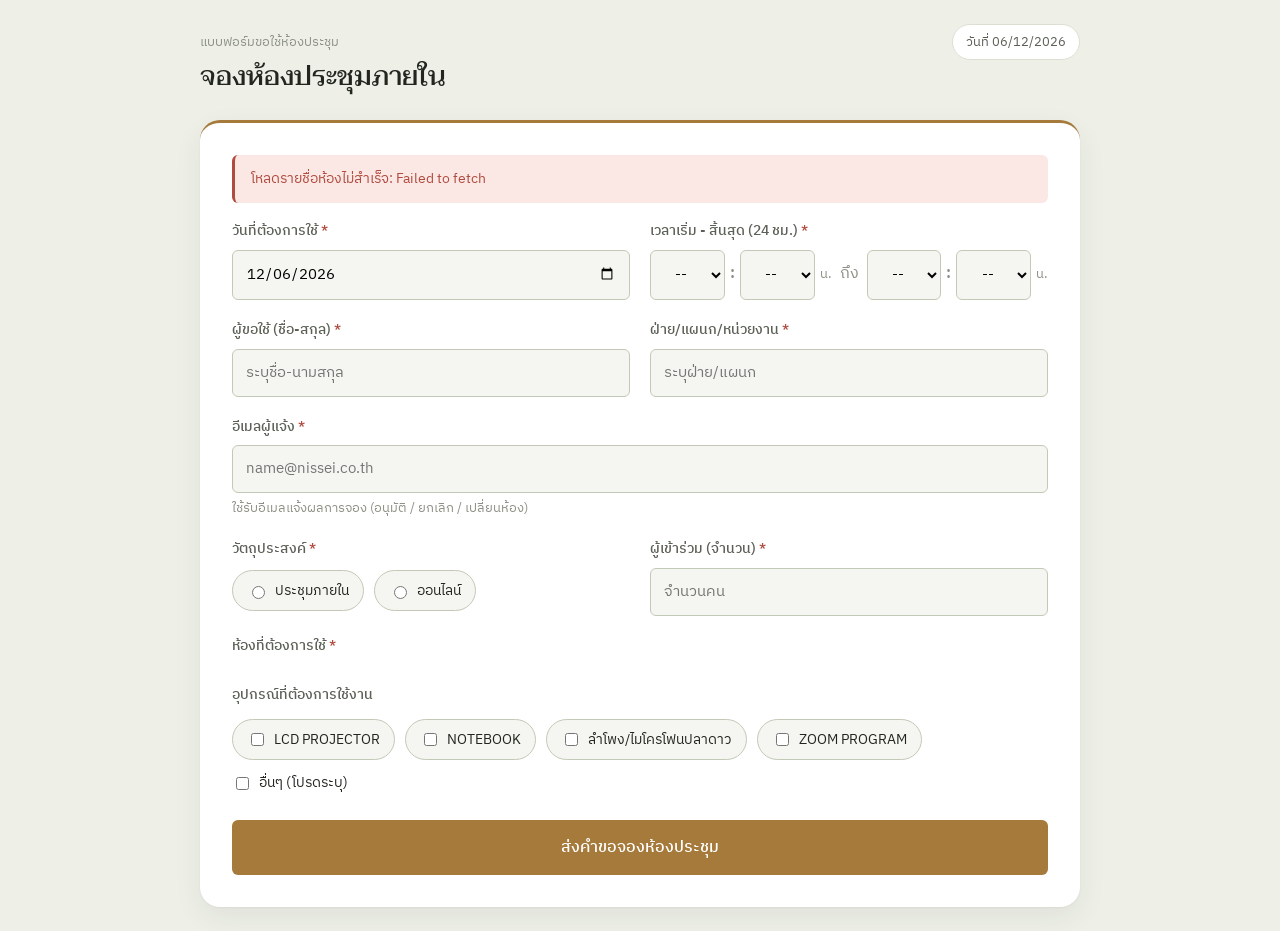
==== index.html @ 198583ed "Add files via upload" ====
<!DOCTYPE html>
<html lang="th">
<head>
  <meta charset="UTF-8">
  <meta name="viewport" content="width=device-width, initial-scale=1.0">
  <title>ระบบจองห้องประชุม</title>
  <link rel="preconnect" href="https://fonts.googleapis.com">
  <link href="https://fonts.googleapis.com/css2?family=IBM+Plex+Sans+Thai:wght@300;400;500;600&family=Taviraj:wght@400;500;600&display=swap" rel="stylesheet">
  <link rel="stylesheet" href="styles.css">
  <style>
    .page {
      max-width: 880px; margin: 0 auto;
      opacity: 0; transform: translateY(8px);
      animation: pageIn .45s ease forwards;
    }
    @keyframes pageIn { to { opacity: 1; transform: translateY(0); } }

    .masthead {
      display: flex; align-items: baseline; justify-content: space-between;
      gap: 12px; margin-bottom: 22px; flex-wrap: wrap;
    }
    .masthead .eyebrow {
      font-size: 13px; color: var(--ink-faint); margin: 0 0 4px;
    }
    .masthead h1 { font-size: 27px; }
    .masthead .today {
      font-size: 13px; color: var(--ink-soft);
      background: var(--surface); border: 1px solid var(--line);
      padding: 7px 13px; border-radius: 999px;
    }

    .card {
      background: var(--surface);
      border-radius: var(--radius-lg);
      box-shadow: var(--shadow-card);
      border-top: 3px solid var(--brass);
      padding: 32px;
    }

    .grid { display: grid; grid-template-columns: 1fr 1fr; gap: 20px; }
    .group { display: flex; flex-direction: column; }
    .group.full { grid-column: span 2; }
    label.title {
      font-weight: 500; margin-bottom: 8px; font-size: 13.5px;
      color: var(--ink-soft);
    }
    label.req::after { content: " *"; color: var(--busy); }

    input[type="text"], input[type="email"], input[type="number"], input[type="date"], input[type="time"] {
      padding: 11px 13px; border: 1px solid var(--line-strong);
      border-radius: var(--radius-sm); font-size: 14.5px;
      background: var(--surface-muted);
    }
    input:focus { outline: none; border-color: var(--brass); background: var(--surface); }

    .hint { font-size: 12.5px; color: var(--ink-faint); margin: 6px 0 0; }

    /* ---------- เวลาแบบ Dropdown (ชั่วโมง/นาที) — บังคับรูปแบบ 24 ชม. ทุกเครื่อง ---------- */
    .time-select { display: flex; align-items: center; gap: 5px; }
    .time-select select {
      flex: 1; min-width: 0; padding: 11px 8px; text-align: center;
      border: 1px solid var(--line-strong); border-radius: var(--radius-sm);
      font-size: 14.5px; background: var(--surface-muted);
    }
    .time-select select:focus { outline: none; border-color: var(--brass); background: var(--surface); }
    .time-select .time-sep { color: var(--ink-faint); font-weight: 600; }
    .time-select .time-suffix { color: var(--ink-faint); font-size: 12.5px; white-space: nowrap; }

    .radio-group { display: flex; flex-wrap: wrap; gap: 10px; margin-top: 2px; }
    .radio-group label {
      font-weight: 400; display: flex; align-items: center; gap: 7px;
      cursor: pointer; padding: 9px 14px; border: 1px solid var(--line-strong);
      border-radius: 999px; font-size: 14px; background: var(--surface-muted);
      transition: border-color .12s ease, background .12s ease;
    }
    .radio-group input, .check-group input { accent-color: var(--brass); }
    .radio-group label:has(input:checked) {
      border-color: var(--brass); background: var(--brass-tint); color: var(--brass-deep);
    }

    /* ห้องประชุม — การ์ดพร้อมจุดสถานะ */
    .room-list { display: grid; grid-template-columns: 1fr 1fr; gap: 10px; }
    .room-card {
      position: relative;
      display: flex; align-items: center; justify-content: space-between; gap: 10px;
      font-weight: 400; padding: 13px 15px;
      border: 1px solid var(--line-strong); border-radius: var(--radius-md);
      cursor: pointer; background: var(--surface-muted);
      transition: border-color .12s ease, background .12s ease;
    }
    .room-card:hover { border-color: var(--brass); }
    .room-card:has(input:checked) {
      border-color: var(--brass); background: var(--brass-tint);
    }
    .room-card input { position: absolute; opacity: 0; }
    .room-card-text { display: flex; flex-direction: column; gap: 2px; }
    .room-name { font-size: 14.5px; font-weight: 500; color: var(--ink); }
    .room-capacity { font-size: 12.5px; color: var(--ink-faint); }
    .room-dot {
      width: 9px; height: 9px; border-radius: 50%;
      background: var(--line-strong); flex-shrink: 0;
      transition: background .2s ease;
    }
    .room-dot[data-status="available"] { background: var(--available); }
    .room-dot[data-status="busy"] { background: var(--busy); }

    .info-box {
      grid-column: span 2;
      background: var(--surface-muted); padding: 15px 16px;
      border-radius: var(--radius-md); border-left: 3px solid var(--brass);
      font-size: 13.5px; display: none;
    }
    .info-box h4 {
      margin: 0 0 8px; color: var(--ink); font-family: var(--font-body);
      font-size: 13.5px; font-weight: 600;
    }
    .info-box ul { margin: 0; padding-left: 18px; }
    .info-box li { margin-bottom: 5px; }

    .check-group { display: flex; flex-wrap: wrap; gap: 10px; margin-top: 5px; }
    .check-group label {
      font-weight: 400; display: flex; align-items: center; gap: 7px;
      cursor: pointer; padding: 9px 14px; border: 1px solid var(--line-strong);
      border-radius: 999px; font-size: 14px; background: var(--surface-muted);
    }
    .check-group label:has(input:checked) {
      border-color: var(--brass); background: var(--brass-tint); color: var(--brass-deep);
    }

    .submit-btn {
      width: 100%; margin-top: 26px; padding: 15px;
      font-size: 15.5px; justify-content: center;
    }

    @media (max-width: 620px) {
      .grid, .room-list { grid-template-columns: 1fr; }
      .group.full, .info-box { grid-column: span 1; }
      .card { padding: 22px; }
    }
  </style>
</head>
<body>

<div class="page">
  <div class="masthead">
    <div>
      <p class="eyebrow">แบบฟอร์มขอใช้ห้องประชุม</p>
      <h1>จองห้องประชุมภายใน</h1>
    </div>
    <span class="today" id="todayLabel"></span>
  </div>

  <div class="card">
    <div id="alertBox" class="alert"></div>

    <form id="bookingForm">
      <div class="grid">

        <div class="group">
          <label class="title req" for="date">วันที่ต้องการใช้</label>
          <input type="date" id="date" required>
        </div>

        <div class="group">
          <label class="title req">เวลาเริ่ม - สิ้นสุด (24 ชม.)</label>
          <div style="display:flex; gap:8px; align-items:center;">
            <div id="startTimeWrap" style="flex:1;"></div>
            <span style="color:var(--ink-faint);">ถึง</span>
            <div id="endTimeWrap" style="flex:1;"></div>
          </div>
        </div>

        <div class="group">
          <label class="title req" for="userName">ผู้ขอใช้ (ชื่อ-สกุล)</label>
          <input type="text" id="userName" placeholder="ระบุชื่อ-นามสกุล" required>
        </div>

        <div class="group">
          <label class="title req" for="department">ฝ่าย/แผนก/หน่วยงาน</label>
          <input type="text" id="department" placeholder="ระบุฝ่าย/แผนก" required>
        </div>

        <div class="group full">
          <label class="title req" for="requesterEmail">อีเมลผู้แจ้ง</label>
          <input type="email" id="requesterEmail" placeholder="name@nissei.co.th" autocomplete="email" required>
          <p class="hint">ใช้รับอีเมลแจ้งผลการจอง (อนุมัติ / ยกเลิก / เปลี่ยนห้อง)</p>
        </div>

        <div class="group">
          <label class="title req">วัตถุประสงค์</label>
          <div class="radio-group">
            <label><input type="radio" name="purpose" value="ประชุมภายใน" required> ประชุมภายใน</label>
            <label><input type="radio" name="purpose" value="ออนไลน์" required> ออนไลน์</label>
          </div>
        </div>

        <div class="group">
          <label class="title req" for="attendees">ผู้เข้าร่วม (จำนวน)</label>
          <input type="number" id="attendees" min="1" placeholder="จำนวนคน" required>
        </div>

        <div class="group full">
          <label class="title req">ห้องที่ต้องการใช้</label>
          <div class="room-list" id="roomList"></div>
        </div>

        <div id="bookingInfo" class="info-box">
          <h4>รายการจองของห้องนี้ในวันที่เลือก</h4>
          <ul id="bookingList"></ul>
        </div>

        <div class="group full">
          <label class="title">อุปกรณ์ที่ต้องการใช้งาน</label>
          <div class="check-group">
            <label><input type="checkbox" name="equipment" value="LCD PROJECTOR"> LCD PROJECTOR</label>
            <label><input type="checkbox" name="equipment" value="NOTEBOOK"> NOTEBOOK</label>
            <label><input type="checkbox" name="equipment" value="ลำโพง/ไมโครโฟนปลาดาว"> ลำโพง/ไมโครโฟนปลาดาว</label>
            <label><input type="checkbox" name="equipment" value="ZOOM PROGRAM"> ZOOM PROGRAM</label>
          </div>
          <div style="margin-top:12px;">
            <label style="font-weight:400; display:flex; align-items:center; gap:7px; cursor:pointer; font-size:14px;">
              <input type="checkbox" id="otherCheck" style="accent-color:var(--brass);"> อื่นๆ (โปรดระบุ)
            </label>
            <input type="text" id="otherEquipment" placeholder="ระบุอุปกรณ์เพิ่มเติม..."
                   style="margin-top:8px; display:none; width:100%;">
          </div>
        </div>

      </div>

      <button type="submit" class="btn btn-brass submit-btn" id="submitBtn">ส่งคำขอจองห้องประชุม</button>
    </form>
  </div>
</div>

<script src="app.js"></script>

</body>
</html>
---- styles.css ----
/* ==========================================================
   ระบบจองห้องประชุม — Shared Styles
   โทนสี: หินอ่อนอุ่น + ทองเหลือง (แผ่นป้ายห้องประชุมสำนักงาน)
   ฟอนต์: Taviraj (หัวข้อ, เซอริฟ) + IBM Plex Sans Thai (เนื้อหา)
   ========================================================== */

:root {
  /* สี */
  --ink:            #22261F;
  --ink-soft:       #5B6156;
  --ink-faint:      #8D9286;
  --paper:          #EEF0E8;
  --surface:        #FFFFFF;
  --surface-muted:  #F5F6F1;
  --line:           #DBDFD2;
  --line-strong:    #C3C9B7;

  --brass:          #A57A3B;
  --brass-deep:     #7E5B29;
  --brass-tint:     #F3E7D2;

  --available:      #2F8F5B;
  --available-bg:   #E4F3EA;
  --pending:        #C1832A;
  --pending-bg:     #FBF0DD;
  --busy:           #B14B3F;
  --busy-bg:        #FBE8E5;
  --done:           #3B7089;
  --done-bg:        #E5F1F4;

  /* รายการที่ทำเสร็จแล้ว (เสร็จสิ้น / เสร็จก่อนเวลา) — แถบเขียว */
  --complete:       #2F8F5B;
  --complete-row:   #EDF7F1;
  --complete-row-hover: #E1F1E8;

  /* ระยะ / รูปทรง */
  --radius-sm: 6px;
  --radius-md: 12px;
  --radius-lg: 20px;
  --shadow-card: 0 1px 2px rgba(34,38,31,.05), 0 10px 28px rgba(34,38,31,.07);
  --shadow-pop:  0 12px 40px rgba(34,38,31,.18);

  --font-display: 'Taviraj', 'Noto Serif Thai', serif;
  --font-body: 'IBM Plex Sans Thai', 'Noto Sans Thai', sans-serif;
}

* { box-sizing: border-box; }

html { -webkit-text-size-adjust: 100%; }

body {
  font-family: var(--font-body);
  background: var(--paper);
  color: var(--ink);
  margin: 0;
  padding: 24px 16px;
  line-height: 1.55;
  -webkit-font-smoothing: antialiased;
}

::selection { background: var(--brass-tint); color: var(--brass-deep); }

h1, h2, h3, h4 {
  font-family: var(--font-display);
  font-weight: 500;
  color: var(--ink);
  margin: 0;
}

a { color: var(--brass-deep); }

button, input, select {
  font-family: var(--font-body);
}

:focus-visible {
  outline: 2px solid var(--brass);
  outline-offset: 2px;
}

@media (prefers-reduced-motion: reduce) {
  * { animation-duration: 0.001ms !important; transition-duration: 0.001ms !important; }
}

/* ---------- ปุ่ม ---------- */
.btn {
  background: var(--ink);
  color: #fff;
  border: none;
  padding: 11px 20px;
  border-radius: var(--radius-sm);
  cursor: pointer;
  font-size: 14px;
  font-weight: 500;
  text-decoration: none;
  display: inline-flex;
  align-items: center;
  gap: 6px;
  transition: background .15s ease, transform .05s ease;
}
.btn:hover { background: #383D33; }
.btn:active { transform: translateY(1px); }
.btn:disabled { background: var(--ink-faint); cursor: not-allowed; }

.btn-brass { background: var(--brass); }
.btn-brass:hover { background: var(--brass-deep); }

.btn-outline {
  background: transparent;
  color: var(--ink);
  border: 1px solid var(--line-strong);
}
.btn-outline:hover { background: var(--surface-muted); }

/* ---------- Alert / Toast ---------- */
.alert {
  padding: 13px 16px;
  border-radius: var(--radius-sm);
  margin-bottom: 18px;
  display: none;
  font-size: 14px;
  border-left: 3px solid transparent;
  animation: alertIn .2s ease;
}
@keyframes alertIn {
  from { opacity: 0; transform: translateY(-6px); }
  to   { opacity: 1; transform: translateY(0); }
}
.alert.error   { background: var(--busy-bg);   color: var(--busy);   border-color: var(--busy); }
.alert.success { background: var(--available-bg); color: var(--available); border-color: var(--available); }

/* ---------- Badge สถานะ ---------- */
.badge {
  padding: 4px 11px 4px 8px;
  border-radius: 20px;
  font-size: 12px;
  font-weight: 500;
  display: inline-flex;
  align-items: center;
  gap: 6px;
  white-space: nowrap;
}
.badge::before {
  content: '';
  width: 6px; height: 6px;
  border-radius: 50%;
  background: currentColor;
  flex-shrink: 0;
}
.badge-confirmed { background: var(--available-bg); color: var(--available); }
.badge-cancelled { background: var(--busy-bg);      color: var(--busy); }
.badge-pending   { background: var(--pending-bg);   color: var(--pending); }
.badge-complete  { background: var(--complete);     color: #fff; }
.badge-complete::before {          /* เครื่องหมายถูกแทนจุด */
  content: '✓'; width: auto; height: auto; background: none;
  font-size: 11px; line-height: 1; font-weight: 600;
}

/* ---------- Modal (ใช้ในหน้า Admin) ---------- */
.modal-bg {
  position: fixed; inset: 0;
  background: rgba(34,38,31,.45);
  display: none;
  justify-content: center; align-items: center;
  padding: 20px;
  z-index: 1000;
}
.modal-bg.show { display: flex; }
.modal {
  background: var(--surface);
  padding: 26px;
  border-radius: var(--radius-lg);
  width: 100%; max-width: 480px; max-height: 90vh; overflow-y: auto;
  box-shadow: var(--shadow-pop);
}
.modal h3 {
  margin: 0 0 6px;
  font-size: 19px;
}
.modal label {
  display: block; font-size: 13px; margin: 14px 0 6px;
  font-weight: 500; color: var(--ink-soft);
}
.modal input, .modal select {
  width: 100%; padding: 10px 12px;
  border: 1px solid var(--line-strong); border-radius: var(--radius-sm);
  font-size: 14px; background: var(--surface);
}
.modal-btns { display: flex; gap: 10px; justify-content: flex-end; margin-top: 20px; }
.modal-btns button {
  padding: 10px 18px; border: none; border-radius: var(--radius-sm);
  cursor: pointer; font-size: 14px; font-weight: 500;
}
.modal-btns .save  { background: var(--brass); color: #fff; }
.modal-btns .save:hover { background: var(--brass-deep); }
.modal-btns .close { background: var(--surface-muted); color: var(--ink); }
.modal-btns .close:hover { background: var(--line); }
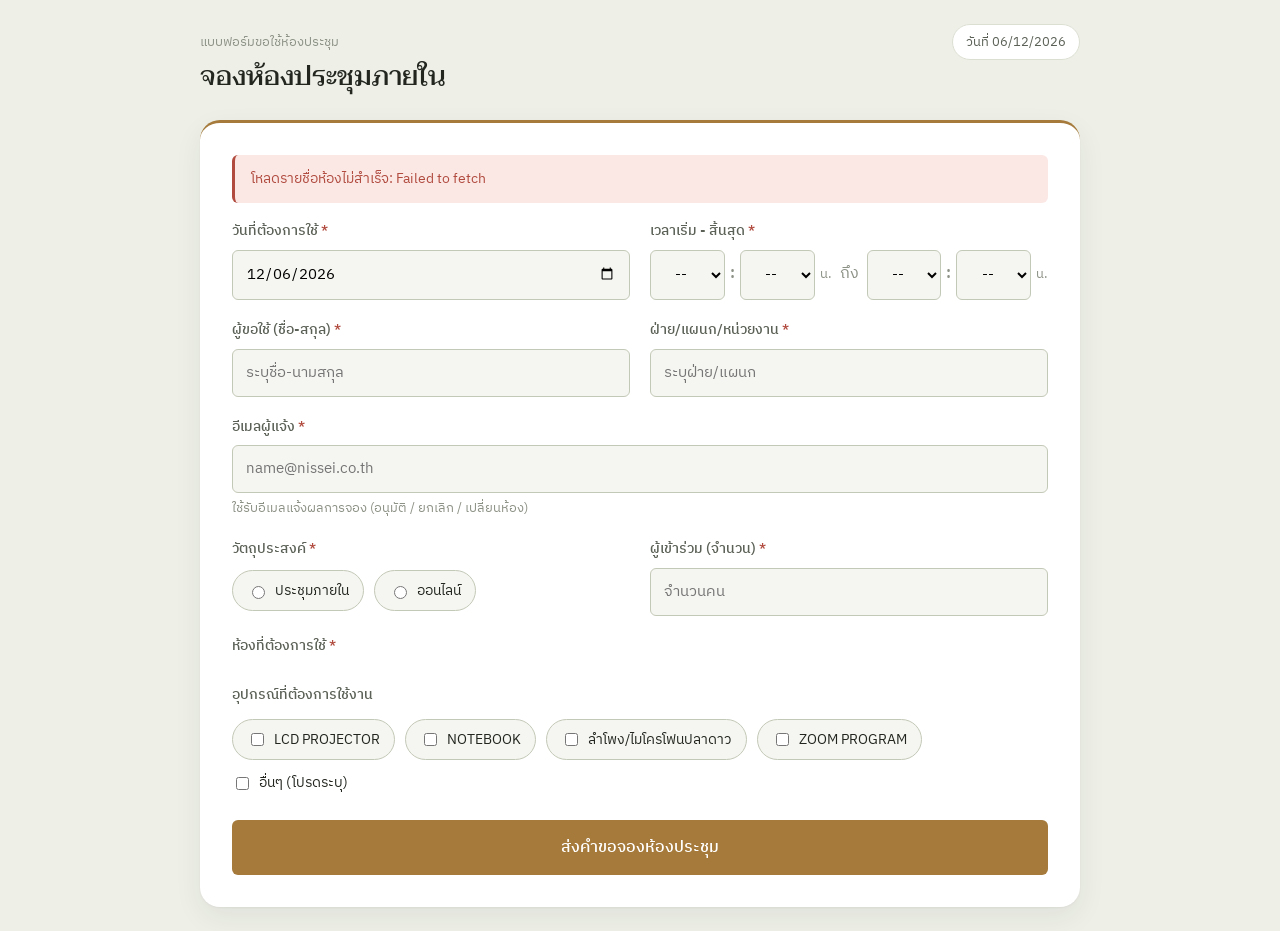
==== commit cbac0586: "Update index.html" ====
--- a/index.html
+++ b/index.html
@@ -162,7 +162,7 @@
         </div>
 
         <div class="group">
-          <label class="title req">เวลาเริ่ม - สิ้นสุด (24 ชม.)</label>
+          <label class="title req">เวลาเริ่ม - สิ้นสุด </label>
           <div style="display:flex; gap:8px; align-items:center;">
             <div id="startTimeWrap" style="flex:1;"></div>
             <span style="color:var(--ink-faint);">ถึง</span>
@@ -236,4 +236,4 @@
 <script src="app.js"></script>
 
 </body>
-</html>+</html>
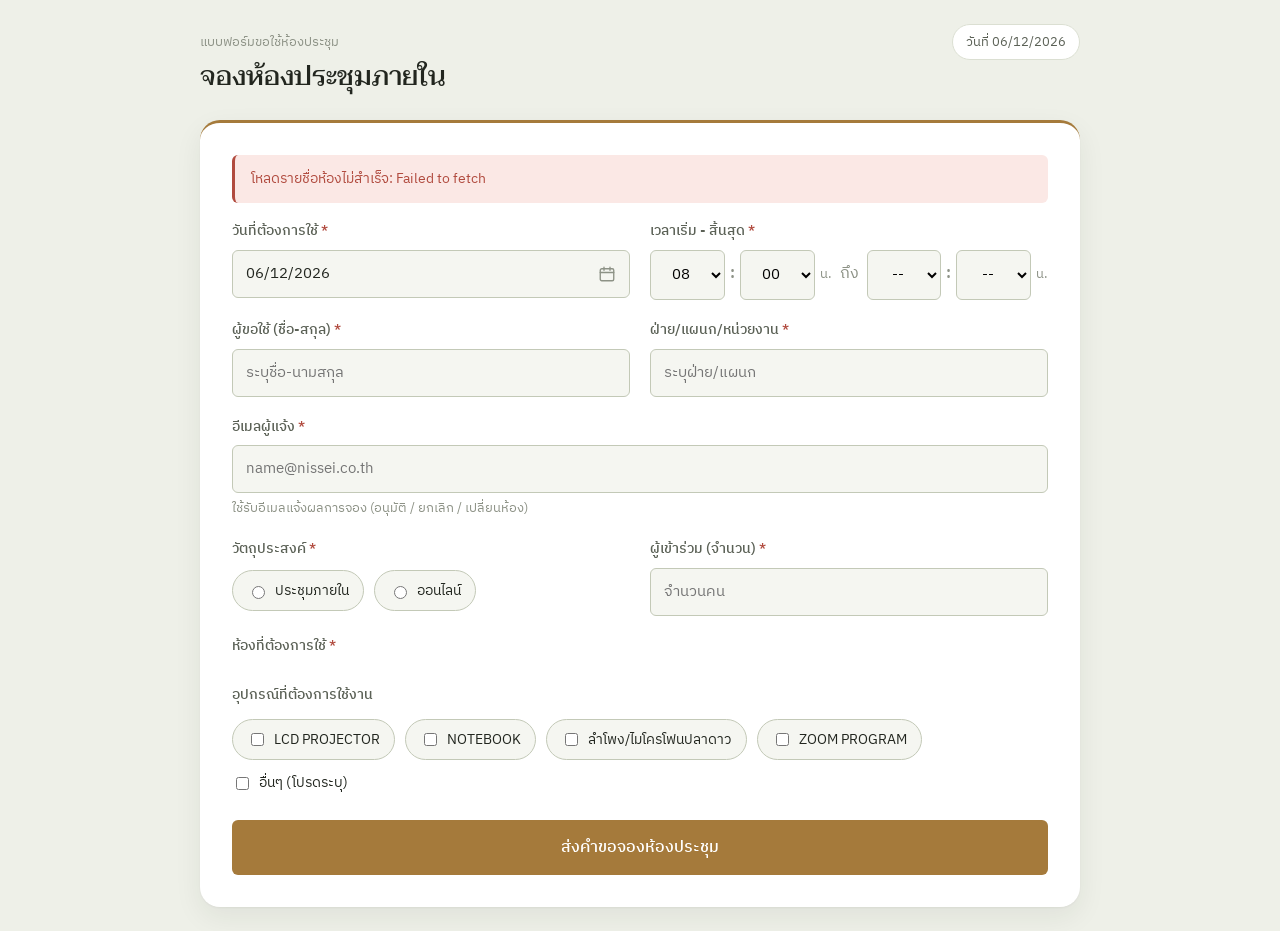
==== commit 2f542e35: "Add files via upload" ====
--- a/index.html
+++ b/index.html
@@ -6,7 +6,7 @@
   <title>ระบบจองห้องประชุม</title>
   <link rel="preconnect" href="https://fonts.googleapis.com">
   <link href="https://fonts.googleapis.com/css2?family=IBM+Plex+Sans+Thai:wght@300;400;500;600&family=Taviraj:wght@400;500;600&display=swap" rel="stylesheet">
-  <link rel="stylesheet" href="styles.css">
+  <link rel="stylesheet" href="styles.css?v=4.3.1">
   <style>
     .page {
       max-width: 880px; margin: 0 auto;
@@ -157,8 +157,8 @@
       <div class="grid">
 
         <div class="group">
-          <label class="title req" for="date">วันที่ต้องการใช้</label>
-          <input type="date" id="date" required>
+          <label class="title req" for="dateBtn">วันที่ต้องการใช้</label>
+          <div id="dateWrap"></div>
         </div>
 
         <div class="group">
@@ -233,7 +233,7 @@
   </div>
 </div>
 
-<script src="app.js"></script>
+<script src="app.js?v=4.3.1"></script>
 
 </body>
 </html>
--- a/styles.css
+++ b/styles.css
@@ -195,3 +195,56 @@
 .modal-btns .save:hover { background: var(--brass-deep); }
 .modal-btns .close { background: var(--surface-muted); color: var(--ink); }
 .modal-btns .close:hover { background: var(--line); }
+.modal-btns .save:disabled { background: var(--ink-faint); cursor: wait; }
+.modal.modal-wide { max-width: 720px; }
+.modal input[type="radio"], .modal input[type="checkbox"] { width: auto; padding: 0; accent-color: var(--brass); }
+
+/* ---------- ปฏิทินเลือกวัน (v4.3) — แสดง DD/MM/YYYY ทุกเครื่อง ---------- */
+.dp { display: block; }
+.dp-btn {
+  display: flex; align-items: center; justify-content: space-between; gap: 10px;
+  width: 100%; min-width: 150px; padding: 11px 13px;
+  border: 1px solid var(--line-strong); border-radius: var(--radius-sm);
+  background: var(--surface-muted); color: var(--ink);
+  font-family: var(--font-body); font-size: 14.5px; text-align: left; cursor: pointer;
+  font-variant-numeric: tabular-nums;
+}
+.dp-btn:hover:not(:disabled) { border-color: var(--brass); }
+.dp-btn:disabled { opacity: .55; cursor: not-allowed; }
+.dp-btn.dp-empty .dp-text { color: var(--ink-faint); }
+.dp-icon { color: var(--ink-faint); flex-shrink: 0; }
+.dp-btn:hover:not(:disabled) .dp-icon { color: var(--brass-deep); }
+
+.dp-pop {
+  position: fixed; z-index: 3000; display: none;
+  width: 300px; padding: 12px;
+  background: var(--surface); border: 1px solid var(--line);
+  border-radius: var(--radius-md); box-shadow: var(--shadow-pop);
+  font-family: var(--font-body);
+}
+.dp-pop.show { display: block; }
+.dp-head { display: flex; align-items: center; justify-content: space-between; margin-bottom: 8px; }
+.dp-title { font-weight: 600; font-size: 14.5px; }
+.dp-nav {
+  width: 34px; height: 34px; border: 1px solid var(--line); border-radius: var(--radius-sm);
+  background: var(--surface); cursor: pointer; font-size: 18px; line-height: 1; color: var(--ink);
+}
+.dp-nav:hover:not(:disabled) { border-color: var(--brass); color: var(--brass-deep); }
+.dp-nav:disabled { opacity: .35; cursor: not-allowed; }
+.dp-grid { display: grid; grid-template-columns: repeat(7, 1fr); gap: 2px; }
+.dp-dow { text-align: center; font-size: 12px; color: var(--ink-faint); padding: 4px 0; }
+.dp-day {
+  height: 36px; border: 1px solid transparent; border-radius: var(--radius-sm);
+  background: transparent; cursor: pointer; font-family: var(--font-body);
+  font-size: 13.5px; color: var(--ink); font-variant-numeric: tabular-nums;
+}
+.dp-day:hover:not(:disabled) { background: var(--brass-tint); }
+.dp-day.today { border-color: var(--brass); font-weight: 600; }
+.dp-day.sel { background: var(--brass); color: #fff; font-weight: 600; }
+.dp-day:disabled { color: var(--line-strong); cursor: not-allowed; }
+.dp-foot { display: flex; justify-content: space-between; margin-top: 8px; padding-top: 8px; border-top: 1px solid var(--line); }
+.dp-link {
+  border: none; background: none; cursor: pointer; padding: 4px 6px;
+  font-family: var(--font-body); font-size: 13px; color: var(--brass-deep); font-weight: 500;
+}
+.dp-link:hover { text-decoration: underline; }
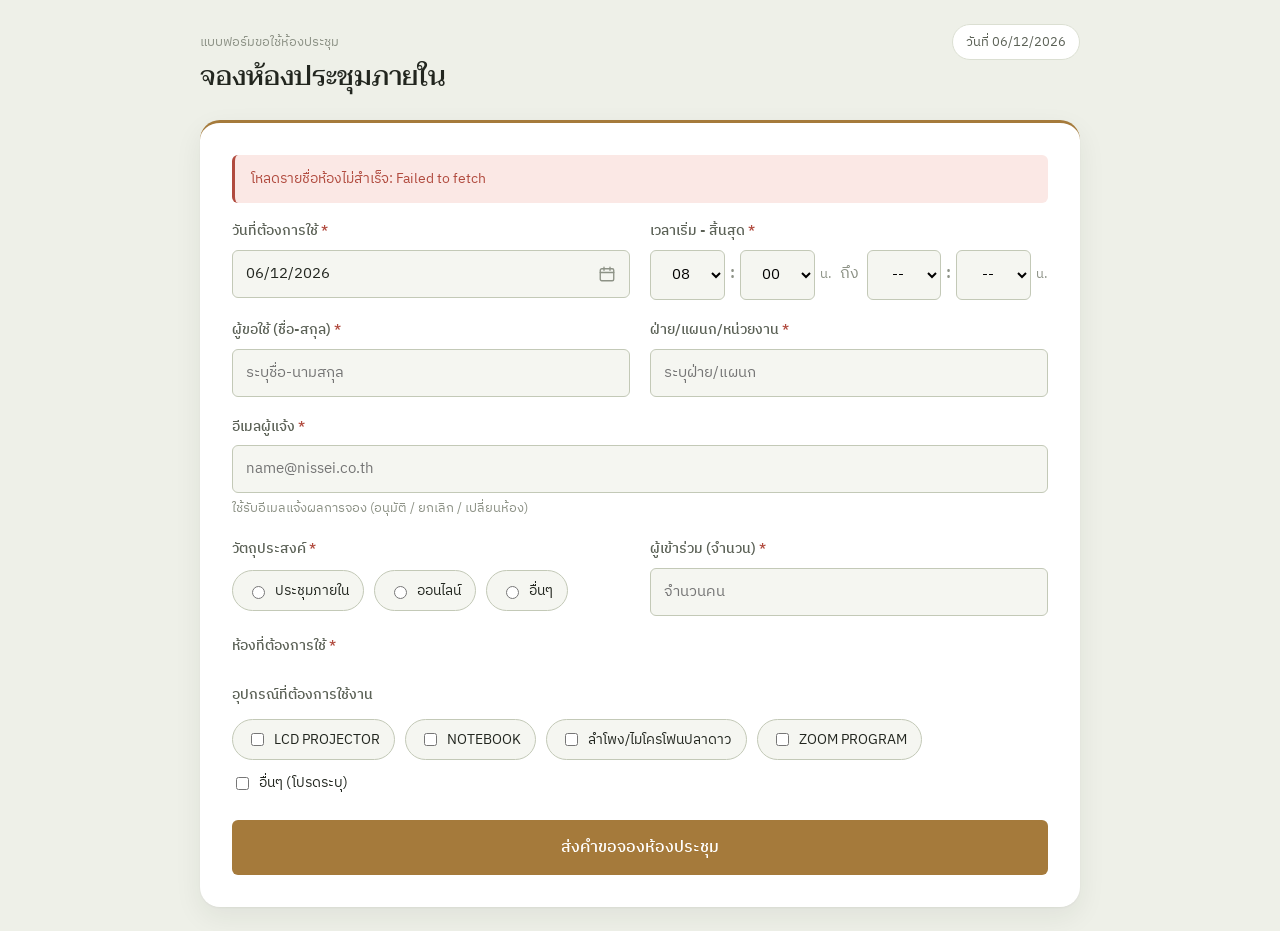
==== commit 9acbd6fe: "Add files via upload" ====
--- a/index.html
+++ b/index.html
@@ -6,7 +6,7 @@
   <title>ระบบจองห้องประชุม</title>
   <link rel="preconnect" href="https://fonts.googleapis.com">
   <link href="https://fonts.googleapis.com/css2?family=IBM+Plex+Sans+Thai:wght@300;400;500;600&family=Taviraj:wght@400;500;600&display=swap" rel="stylesheet">
-  <link rel="stylesheet" href="styles.css?v=4.3.1">
+  <link rel="stylesheet" href="styles.css?v=4.3.2">
   <style>
     .page {
       max-width: 880px; margin: 0 auto;
@@ -191,7 +191,10 @@
           <div class="radio-group">
             <label><input type="radio" name="purpose" value="ประชุมภายใน" required> ประชุมภายใน</label>
             <label><input type="radio" name="purpose" value="ออนไลน์" required> ออนไลน์</label>
-          </div>
+            <label><input type="radio" name="purpose" value="อื่นๆ" required> อื่นๆ</label>
+          </div>
+          <input type="text" id="purposeOther" maxlength="200" placeholder="โปรดระบุวัตถุประสงค์..."
+                 aria-label="ระบุวัตถุประสงค์อื่นๆ" style="margin-top:8px; display:none; width:100%;">
         </div>
 
         <div class="group">
@@ -233,7 +236,7 @@
   </div>
 </div>
 
-<script src="app.js?v=4.3.1"></script>
+<script src="app.js?v=4.3.3"></script>
 
 </body>
 </html>
